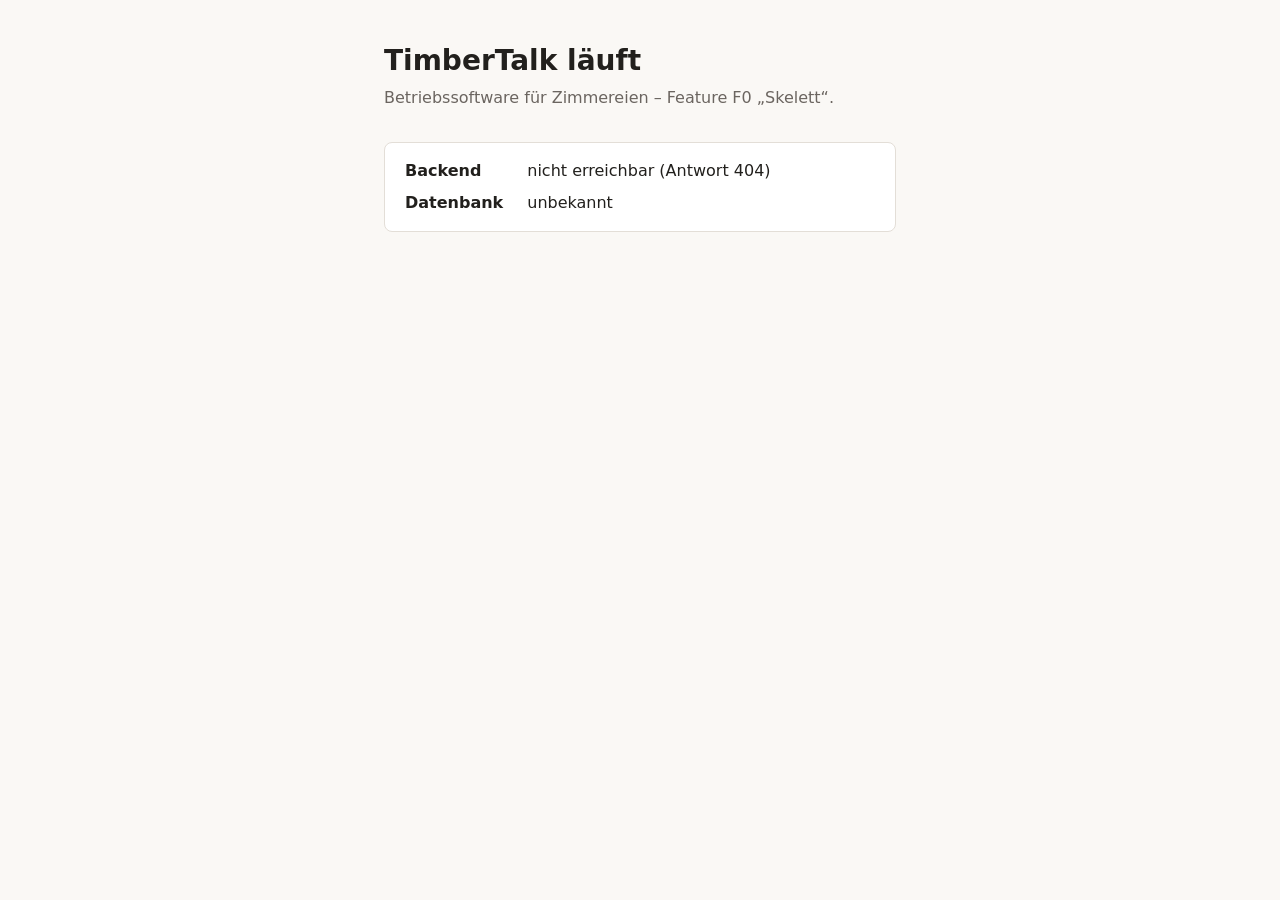
==== frontend/index.html @ 4c5baea3 "feat: Feature F0 Skelett – Backend, Frontend, Doku und CI Neue, flache Struktur: backend/ mit der Fa" ====
<!doctype html>
<!-- Die Startseite. Sie zeigt, dass TimberTalk läuft, und holt den Status bei der API. -->
<html lang="de">
  <head>
    <meta charset="utf-8" />
    <meta name="viewport" content="width=device-width, initial-scale=1" />
    <title>TimberTalk</title>
    <link rel="stylesheet" href="style.css" />
  </head>
  <body>
    <main>
      <h1>TimberTalk läuft</h1>
      <p class="hint">Betriebssoftware für Zimmereien – Feature F0 „Skelett“.</p>

      <dl class="status">
        <dt>Backend</dt>
        <dd id="backend-status">wird geprüft …</dd>
        <dt>Datenbank</dt>
        <dd id="database-status">wird geprüft …</dd>
      </dl>
    </main>

    <script type="module" src="app.js"></script>
  </body>
</html>
---- frontend/style.css ----
/* Ein paar Zeilen, damit die Seite lesbar ist. Mehr braucht F0 nicht. */

body {
  margin: 0;
  padding: 2.5rem 1rem;
  font-family: system-ui, sans-serif;
  line-height: 1.5;
  color: #22201d;
  background: #faf8f5;
}

main {
  max-width: 32rem;
  margin: 0 auto;
}

h1 {
  margin: 0 0 0.25rem;
  font-size: 1.75rem;
}

.hint {
  margin: 0 0 2rem;
  color: #6b6560;
}

.status {
  display: grid;
  grid-template-columns: auto 1fr;
  gap: 0.5rem 1.5rem;
  margin: 0;
  padding: 1rem 1.25rem;
  background: #ffffff;
  border: 1px solid #e3ded7;
  border-radius: 0.5rem;
}

.status dt {
  font-weight: 600;
}

.status dd {
  margin: 0;
}
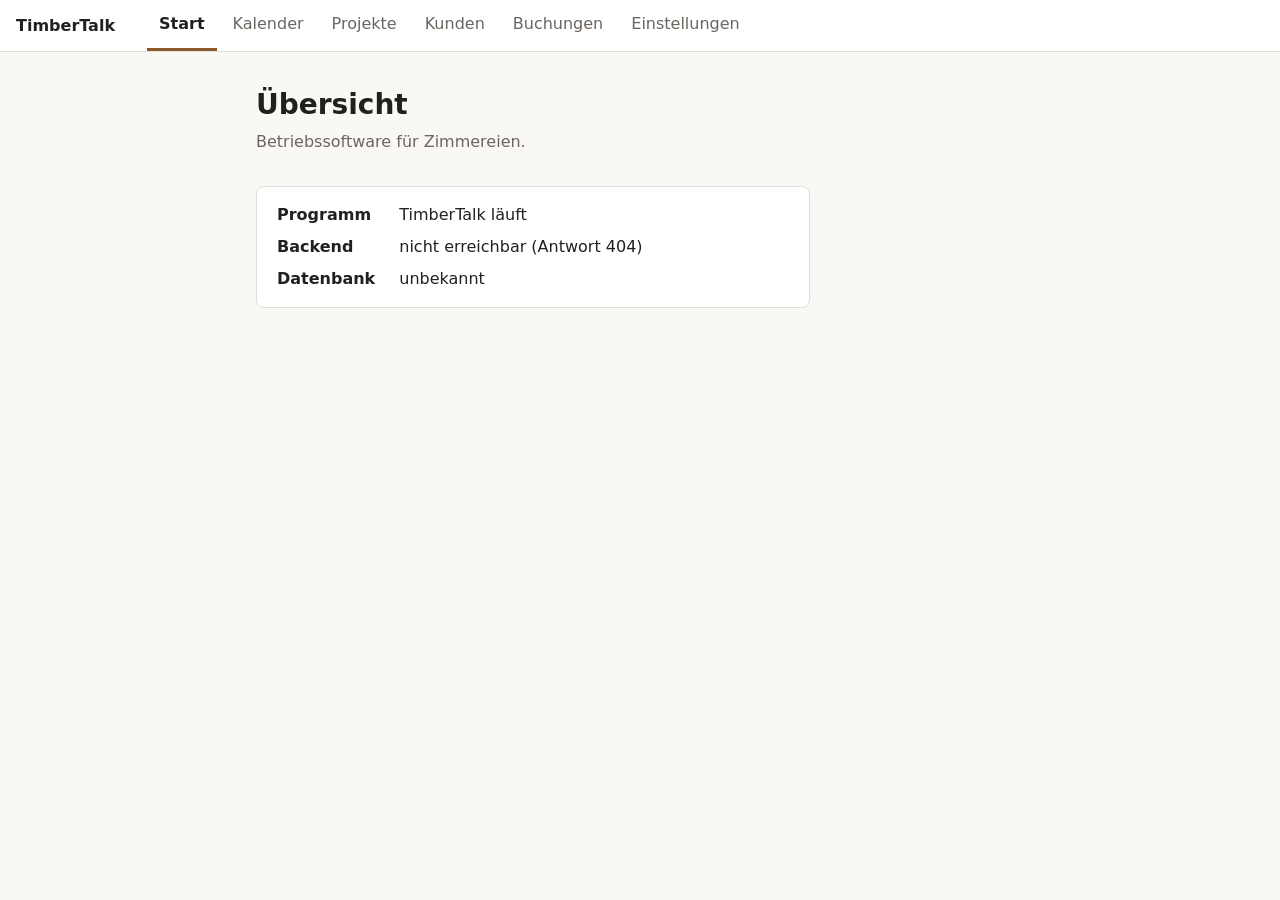
==== commit 25318b94: "feat: F0b Reiter für die Funktionsbereiche Die Oberfläche bekommt eine Reiterleiste mit Start, Kalen" ====
--- a/frontend/index.html
+++ b/frontend/index.html
@@ -1,5 +1,6 @@
 <!doctype html>
-<!-- Die Startseite. Sie zeigt, dass TimberTalk läuft, und holt den Status bei der API. -->
+<!-- Die einzige Seite von TimberTalk. Oben die Reiterleiste, darunter ein Bereich je Reiter.
+     app.js blendet immer nur den Bereich ein, dessen id hinter dem # in der Adresse steht. -->
 <html lang="de">
   <head>
     <meta charset="utf-8" />
@@ -8,16 +9,58 @@
     <link rel="stylesheet" href="style.css" />
   </head>
   <body>
+    <header class="topbar">
+      <span class="brand">TimberTalk</span>
+      <!-- Ein neuer Reiter: hier ein Link mit href="#<id>" und unten ein <section id="<id>">. -->
+      <nav class="tabs" aria-label="Bereiche">
+        <a href="#start">Start</a>
+        <a href="#kalender">Kalender</a>
+        <a href="#projekte">Projekte</a>
+        <a href="#kunden">Kunden</a>
+        <a href="#buchungen">Buchungen</a>
+        <a href="#einstellungen">Einstellungen</a>
+      </nav>
+    </header>
+
     <main>
-      <h1>TimberTalk läuft</h1>
-      <p class="hint">Betriebssoftware für Zimmereien – Feature F0 „Skelett“.</p>
+      <section id="start" class="panel">
+        <h1>Übersicht</h1>
+        <p class="hint">Betriebssoftware für Zimmereien.</p>
 
-      <dl class="status">
-        <dt>Backend</dt>
-        <dd id="backend-status">wird geprüft …</dd>
-        <dt>Datenbank</dt>
-        <dd id="database-status">wird geprüft …</dd>
-      </dl>
+        <dl class="status">
+          <dt>Programm</dt>
+          <dd>TimberTalk läuft</dd>
+          <dt>Backend</dt>
+          <dd id="backend-status">wird geprüft …</dd>
+          <dt>Datenbank</dt>
+          <dd id="database-status">wird geprüft …</dd>
+        </dl>
+      </section>
+
+      <section id="kalender" class="panel" hidden>
+        <h1>Kalender</h1>
+        <p class="empty">Hier erscheinen bald Termine und Einsätze auf den Baustellen. Dieser Bereich ist noch im Aufbau.</p>
+      </section>
+
+      <section id="projekte" class="panel" hidden>
+        <h1>Projekte</h1>
+        <p class="empty">Hier erscheinen bald Ihre Projekte mit Stand und Kosten. Dieser Bereich ist noch im Aufbau.</p>
+      </section>
+
+      <section id="kunden" class="panel" hidden>
+        <h1>Kunden</h1>
+        <p class="empty">Hier erscheinen bald Ihre Kunden mit Adressen und Projekten. Dieser Bereich ist noch im Aufbau.</p>
+      </section>
+
+      <section id="buchungen" class="panel" hidden>
+        <h1>Buchungen</h1>
+        <p class="empty">Hier erscheinen bald die gebuchten Stunden, Materialien und Fahrten. Dieser Bereich ist noch im Aufbau.</p>
+      </section>
+
+      <section id="einstellungen" class="panel" hidden>
+        <h1>Einstellungen</h1>
+        <p class="empty">Hier stellen Sie bald Ihren Betrieb ein, etwa Name, Adresse und Preise. Dieser Bereich ist noch im Aufbau.</p>
+      </section>
     </main>
 
     <script type="module" src="app.js"></script>
--- a/frontend/style.css
+++ b/frontend/style.css
@@ -1,17 +1,101 @@
-/* Ein paar Zeilen, damit die Seite lesbar ist. Mehr braucht F0 nicht. */
+/* Gestaltung der Seite: Reiterleiste oben, darunter der gewählte Bereich.
+   Alle Farben stehen als Variablen hier oben – je einmal für hell, dunkel und erhöhten Kontrast.
+   Hell oder dunkel folgt der Einstellung des Betriebssystems; einen eigenen Schalter gibt es nicht.
+   Kontrast von Text zu Hintergrund steht jeweils dahinter (mindestens 4,5:1, Ziel 7:1). */
+
+:root {
+  color-scheme: light dark;
+  --text: #22201d; /* 15,3:1 auf --page */
+  --muted: #6b6560; /* 5,4:1 auf --page */
+  --page: #faf8f5;
+  --card: #ffffff;
+  --line: #e3ded7;
+  --accent: #8a5a2b; /* 5,9:1 auf --card */
+}
+
+@media (prefers-color-scheme: dark) {
+  :root {
+    --text: #f2eee9; /* 15,0:1 auf --page */
+    --muted: #b5ada4; /* 7,8:1 auf --page */
+    --page: #1c1a18;
+    --card: #272421;
+    --line: #3d3833;
+    --accent: #d6a06a; /* 6,7:1 auf --card */
+  }
+}
+
+/* Erhöhter Kontrast (Einstellung im Betriebssystem): kräftigere Grautöne und Rahmen. */
+@media (prefers-contrast: more) {
+  :root {
+    --muted: #4f4a45; /* 8,3:1 auf --page */
+    --line: #8f877e; /* 3,3:1 auf --page */
+  }
+}
+
+@media (prefers-contrast: more) and (prefers-color-scheme: dark) {
+  :root {
+    --muted: #d4cdc5; /* 11,0:1 auf --page */
+    --line: #8a8279; /* 4,6:1 auf --page */
+  }
+}
 
 body {
   margin: 0;
-  padding: 2.5rem 1rem;
   font-family: system-ui, sans-serif;
   line-height: 1.5;
-  color: #22201d;
-  background: #faf8f5;
+  color: var(--text);
+  background: var(--page);
 }
 
+/* --- Reiterleiste --- */
+
+.topbar {
+  display: flex;
+  flex-wrap: wrap;
+  align-items: center;
+  gap: 0.5rem 2rem;
+  padding: 0 1rem;
+  background: var(--card);
+  border-bottom: 1px solid var(--line);
+}
+
+.brand {
+  font-weight: 700;
+  padding: 0.75rem 0;
+}
+
+/* Auf schmalen Bildschirmen brechen die Reiter in eine zweite Zeile um. */
+.tabs {
+  display: flex;
+  flex-wrap: wrap;
+  gap: 0 0.25rem;
+}
+
+.tabs a {
+  padding: 0.75rem 0.75rem;
+  color: var(--muted);
+  text-decoration: none;
+  white-space: nowrap;
+  border-bottom: 3px solid transparent;
+}
+
+.tabs a:hover {
+  color: var(--text);
+}
+
+/* Der gewählte Reiter: app.js setzt aria-current="page". */
+.tabs a[aria-current="page"] {
+  color: var(--text);
+  font-weight: 600;
+  border-bottom-color: var(--accent);
+}
+
+/* --- Bereiche --- */
+
 main {
-  max-width: 32rem;
+  max-width: 48rem;
   margin: 0 auto;
+  padding: 2rem 1rem;
 }
 
 h1 {
@@ -21,17 +105,27 @@
 
 .hint {
   margin: 0 0 2rem;
-  color: #6b6560;
+  color: var(--muted);
+}
+
+.empty {
+  margin: 1rem 0 0;
+  padding: 2rem 1.25rem;
+  color: var(--muted);
+  background: var(--card);
+  border: 1px dashed var(--line);
+  border-radius: 0.5rem;
 }
 
 .status {
   display: grid;
   grid-template-columns: auto 1fr;
   gap: 0.5rem 1.5rem;
+  max-width: 32rem;
   margin: 0;
   padding: 1rem 1.25rem;
-  background: #ffffff;
-  border: 1px solid #e3ded7;
+  background: var(--card);
+  border: 1px solid var(--line);
   border-radius: 0.5rem;
 }
 
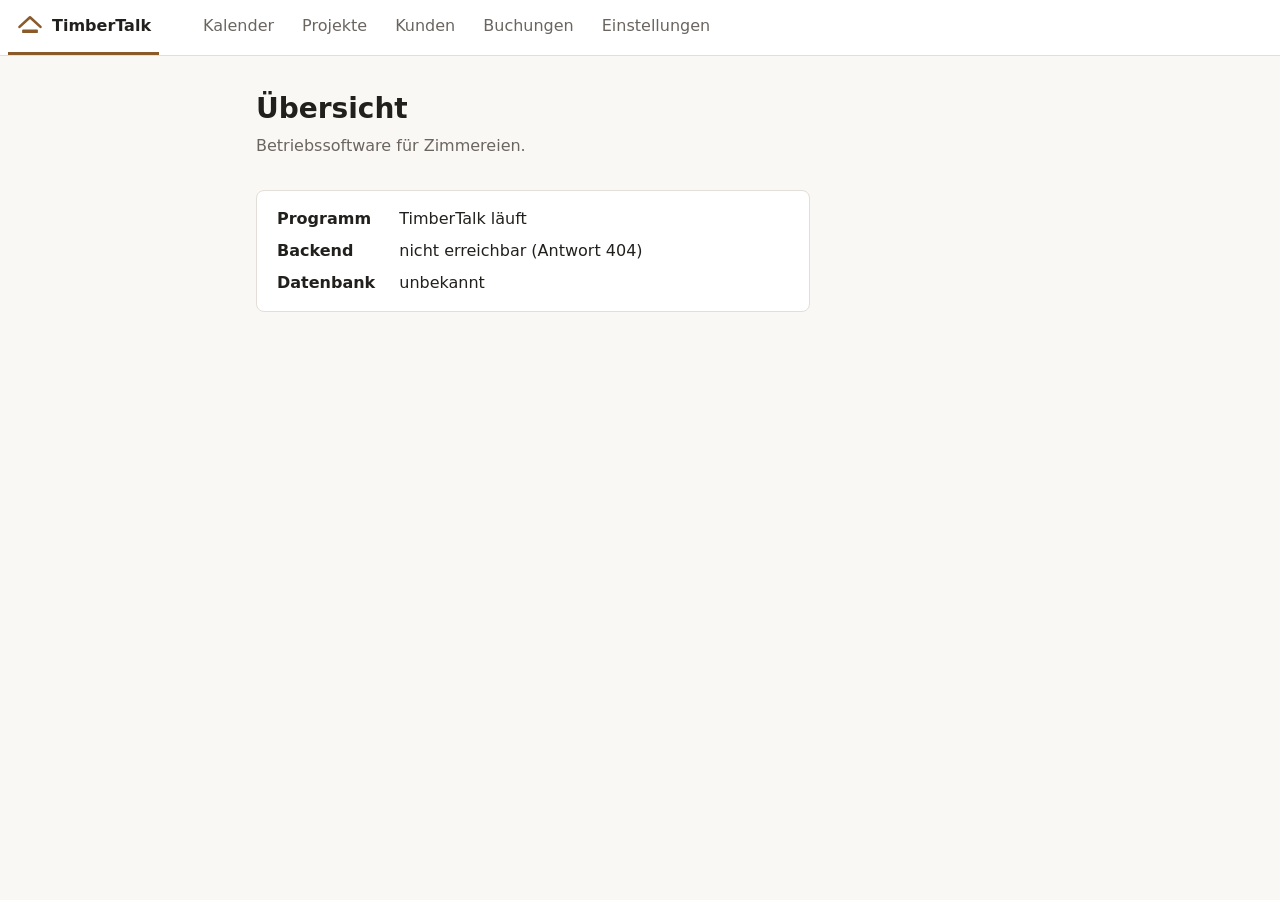
==== commit b465f536: "Rückmeldungen: Kilometersatz je Fahrzeug, Standardpasswort, Fotos, übersichtlichere Seiten - Fahrtko" ====
--- a/frontend/index.html
+++ b/frontend/index.html
@@ -1,6 +1,7 @@
 <!doctype html>
-<!-- Die einzige Seite von TimberTalk. Oben die Reiterleiste, darunter ein Bereich je Reiter.
-     app.js blendet immer nur den Bereich ein, dessen id hinter dem # in der Adresse steht. -->
+<!-- Die einzige Seite von TimberTalk – nur das Gerüst: oben die Reiterleiste, darunter <main>.
+     Reiter und Bereiche trägt app.js aus der Liste in reiter.js ein. Was ein Reiter zeigt,
+     steht in seiner eigenen Datei unter features/<id>/<id>.js. -->
 <html lang="de">
   <head>
     <meta charset="utf-8" />
@@ -10,58 +11,19 @@
   </head>
   <body>
     <header class="topbar">
-      <span class="brand">TimberTalk</span>
-      <!-- Ein neuer Reiter: hier ein Link mit href="#<id>" und unten ein <section id="<id>">. -->
-      <nav class="tabs" aria-label="Bereiche">
-        <a href="#start">Start</a>
-        <a href="#kalender">Kalender</a>
-        <a href="#projekte">Projekte</a>
-        <a href="#kunden">Kunden</a>
-        <a href="#buchungen">Buchungen</a>
-        <a href="#einstellungen">Einstellungen</a>
-      </nav>
+      <!-- Logo und Schriftzug führen zur Startseite (dort steht kein eigener Reiter „Start“). -->
+      <a class="brand" href="#start" aria-label="TimberTalk – Startseite">
+        <svg class="brand-mark" viewBox="0 0 32 32" aria-hidden="true" focusable="false">
+          <!-- Ein einfaches Dach aus zwei Sparren über einem Balken. -->
+          <path d="M4 17 16 6l12 11" fill="none" stroke="currentColor" stroke-width="3" stroke-linecap="round" stroke-linejoin="round" />
+          <rect x="7" y="20" width="18" height="4" rx="1" fill="currentColor" />
+        </svg>
+        <span>TimberTalk</span>
+      </a>
+      <nav class="tabs" aria-label="Bereiche"></nav>
     </header>
 
-    <main>
-      <section id="start" class="panel">
-        <h1>Übersicht</h1>
-        <p class="hint">Betriebssoftware für Zimmereien.</p>
-
-        <dl class="status">
-          <dt>Programm</dt>
-          <dd>TimberTalk läuft</dd>
-          <dt>Backend</dt>
-          <dd id="backend-status">wird geprüft …</dd>
-          <dt>Datenbank</dt>
-          <dd id="database-status">wird geprüft …</dd>
-        </dl>
-      </section>
-
-      <section id="kalender" class="panel" hidden>
-        <h1>Kalender</h1>
-        <p class="empty">Hier erscheinen bald Termine und Einsätze auf den Baustellen. Dieser Bereich ist noch im Aufbau.</p>
-      </section>
-
-      <section id="projekte" class="panel" hidden>
-        <h1>Projekte</h1>
-        <p class="empty">Hier erscheinen bald Ihre Projekte mit Stand und Kosten. Dieser Bereich ist noch im Aufbau.</p>
-      </section>
-
-      <section id="kunden" class="panel" hidden>
-        <h1>Kunden</h1>
-        <p class="empty">Hier erscheinen bald Ihre Kunden mit Adressen und Projekten. Dieser Bereich ist noch im Aufbau.</p>
-      </section>
-
-      <section id="buchungen" class="panel" hidden>
-        <h1>Buchungen</h1>
-        <p class="empty">Hier erscheinen bald die gebuchten Stunden, Materialien und Fahrten. Dieser Bereich ist noch im Aufbau.</p>
-      </section>
-
-      <section id="einstellungen" class="panel" hidden>
-        <h1>Einstellungen</h1>
-        <p class="empty">Hier stellen Sie bald Ihren Betrieb ein, etwa Name, Adresse und Preise. Dieser Bereich ist noch im Aufbau.</p>
-      </section>
-    </main>
+    <main></main>
 
     <script type="module" src="app.js"></script>
   </body>
--- a/frontend/style.css
+++ b/frontend/style.css
@@ -59,9 +59,39 @@
   border-bottom: 1px solid var(--line);
 }
 
+/* Logo und Schriftzug oben links: ein Knopf zur Startseite. Auf der Startseite unterstrichen
+   wie ein gewählter Reiter (aria-current="page"). */
 .brand {
+  display: inline-flex;
+  align-items: center;
+  gap: 0.5rem;
+  min-height: 2.75rem;
+  padding: 0.25rem 0.5rem;
+  margin-left: -0.5rem;
   font-weight: 700;
-  padding: 0.75rem 0;
+  color: var(--text);
+  text-decoration: none;
+  border-bottom: 3px solid transparent;
+  border-radius: 0.375rem 0.375rem 0 0;
+}
+
+.brand:hover {
+  color: var(--accent);
+}
+
+.brand[aria-current="page"] {
+  border-bottom-color: var(--accent);
+}
+
+.brand:focus-visible {
+  outline: 2px solid var(--accent);
+  outline-offset: 2px;
+}
+
+.brand-mark {
+  width: 1.75rem;
+  height: 1.75rem;
+  color: var(--accent);
 }
 
 /* Auf schmalen Bildschirmen brechen die Reiter in eine zweite Zeile um. */
@@ -88,6 +118,238 @@
   color: var(--text);
   font-weight: 600;
   border-bottom-color: var(--accent);
+}
+
+/* Rechts in der Leiste: wer angemeldet ist, und „Abmelden“ (F10). */
+.account {
+  display: flex;
+  align-items: center;
+  gap: 0.5rem;
+  margin-left: auto;
+  padding: 0.25rem 0;
+}
+
+/* Foto (oder Initialen) mit dem Nachnamen darunter – öffnet das Konto-Menü. */
+.account-button {
+  display: flex;
+  flex-direction: column;
+  align-items: center;
+  gap: 0.1rem;
+  min-width: 2.75rem;
+  padding: 0.2rem 0.4rem;
+  font: inherit;
+  color: var(--text);
+  background: transparent;
+  border: 0;
+  border-radius: 0.5rem;
+  cursor: pointer;
+}
+
+.account-button:hover,
+.account-button[aria-expanded="true"] {
+  background: var(--page);
+}
+
+.account-button .account-name {
+  max-width: 7rem;
+  overflow: hidden;
+  font-size: 0.75rem;
+  line-height: 1.2;
+  text-overflow: ellipsis;
+  white-space: nowrap;
+}
+
+/* Rundes Bild einer Person: Foto oder Initialen auf Akzentfarbe. */
+.avatar {
+  display: inline-flex;
+  align-items: center;
+  justify-content: center;
+  flex: none;
+  object-fit: cover;
+  font-weight: 700;
+  color: var(--card);
+  background: var(--accent);
+  border-radius: 50%;
+}
+
+.avatar-small {
+  width: 2rem;
+  height: 2rem;
+  font-size: 0.8rem;
+}
+
+.avatar-medium {
+  width: 2.5rem;
+  height: 2.5rem;
+  font-size: 0.95rem;
+}
+
+.avatar-large {
+  width: 5rem;
+  height: 5rem;
+  font-size: 1.6rem;
+}
+
+/* Kleines Menü unter einem Knopf (shared/dom.js, menuButton). */
+.menu-box {
+  position: relative;
+}
+
+.menu {
+  position: absolute;
+  top: calc(100% + 0.3rem);
+  right: 0;
+  z-index: 20;
+  min-width: 12rem;
+  padding: 0.3rem;
+  background: var(--card);
+  border: 1px solid var(--line);
+  border-radius: 0.5rem;
+  box-shadow: 0 0.5rem 1.5rem rgb(0 0 0 / 20%);
+}
+
+.menu[hidden] {
+  display: none;
+}
+
+.menu-title {
+  margin: 0;
+  padding: 0.4rem 0.6rem;
+  font-weight: 600;
+  border-bottom: 1px solid var(--line);
+}
+
+.menu-item {
+  display: block;
+  width: 100%;
+  min-height: 2.5rem;
+  padding: 0.4rem 0.6rem;
+  font: inherit;
+  color: var(--text);
+  text-align: left;
+  background: transparent;
+  border: 0;
+  border-radius: 0.375rem;
+  cursor: pointer;
+}
+
+.menu-item:hover,
+.menu-item:focus-visible {
+  background: var(--page);
+  outline: none;
+}
+
+.account-button:focus-visible,
+.notify-button:focus-visible {
+  outline: 2px solid var(--accent);
+  outline-offset: 2px;
+}
+
+/* Knopf „Mitteilungen“ mit Zahl der ungelesenen und der Liste darunter (shared/notifications.js). */
+.notify {
+  position: relative;
+}
+
+/* Die Glocke: so groß wie ein Fingertipp (44 px), die Zahl sitzt rechts oben darauf. */
+.notify-button {
+  position: relative;
+  display: inline-flex;
+  align-items: center;
+  justify-content: center;
+  width: 2.75rem;
+  height: 2.75rem;
+  color: var(--text);
+  background: transparent;
+  border: 0;
+  border-radius: 50%;
+  cursor: pointer;
+}
+
+.notify-button:hover,
+.notify-button[aria-expanded="true"] {
+  background: var(--page);
+}
+
+.notify-bell {
+  width: 1.4rem;
+  height: 1.4rem;
+  fill: none;
+  stroke: currentColor;
+  stroke-width: 1.8;
+  stroke-linecap: round;
+  stroke-linejoin: round;
+}
+
+.notify-badge {
+  position: absolute;
+  top: 0.3rem;
+  left: 1.6rem;
+  display: inline-block;
+  box-sizing: border-box;
+  min-width: 1.1rem;
+  padding: 0 0.25rem;
+  font-size: 0.7rem;
+  font-weight: 700;
+  line-height: 1.1rem;
+  color: var(--card);
+  text-align: center;
+  background: var(--accent);
+  border-radius: 0.625rem;
+}
+
+.notify-badge[hidden],
+.notify-panel[hidden] {
+  display: none;
+}
+
+.notify-panel {
+  position: absolute;
+  top: calc(100% + 0.4rem);
+  right: 0;
+  z-index: 10;
+  width: min(22rem, calc(100vw - 2rem));
+  max-height: 60vh;
+  overflow-y: auto;
+  background: var(--card);
+  border: 1px solid var(--line);
+  border-radius: 0.5rem;
+  box-shadow: 0 0.5rem 1.5rem rgb(0 0 0 / 20%);
+}
+
+.notify-list {
+  margin: 0;
+  padding: 0;
+  list-style: none;
+}
+
+.notify-list li {
+  padding: 0.6rem 0.9rem;
+  font-size: 0.9rem;
+  border-bottom: 1px solid var(--line);
+}
+
+.notify-list li:last-child {
+  border-bottom: 0;
+}
+
+.notify-list small {
+  display: block;
+  color: var(--muted);
+}
+
+/* Ungelesen: fett und mit Balken – nicht nur Farbe. */
+.notify-unread {
+  font-weight: 600;
+  border-left: 4px solid var(--accent);
+}
+
+.notify-empty {
+  color: var(--muted);
+}
+
+.account-name {
+  color: var(--muted);
+  font-size: 0.9rem;
 }
 
 /* --- Bereiche --- */
@@ -136,3 +398,1173 @@
 .status dd {
   margin: 0;
 }
+
+/* --- Abschnitte in gemeinsamen Reitern (shared/sections.js) --- */
+
+/* Einstellungen: Seitenleiste links, Abschnitt rechts. Buchungen: Reiter über dem Abschnitt.
+   Der gewählte Abschnitt ist nicht nur an der Farbe erkennbar, sondern auch fett und hinterlegt. */
+
+.sections-sidebar {
+  display: grid;
+  grid-template-columns: 12rem 1fr;
+  gap: 1.5rem;
+  align-items: start;
+}
+
+.sections-list {
+  display: flex;
+  gap: 0.25rem;
+}
+
+.sections-sidebar .sections-list {
+  flex-direction: column;
+}
+
+.sections-tabs .sections-list {
+  flex-wrap: wrap;
+  margin-bottom: 1rem;
+}
+
+.sections-button {
+  min-height: 2.25rem;
+  padding: 0.4rem 0.75rem;
+  font: inherit;
+  text-align: left;
+  color: var(--muted);
+  background: transparent;
+  border: 1px solid transparent;
+  border-radius: 0.5rem;
+  cursor: pointer;
+}
+
+.sections-button:hover {
+  color: var(--text);
+  background: var(--card);
+}
+
+.sections-button[aria-selected="true"] {
+  color: var(--text);
+  font-weight: 600;
+  background: var(--card);
+  border-color: var(--line);
+}
+
+.sections-sidebar .sections-button[aria-selected="true"] {
+  box-shadow: inset 3px 0 0 var(--accent);
+}
+
+.sections-tabs .sections-button[aria-selected="true"] {
+  box-shadow: inset 0 -3px 0 var(--accent);
+}
+
+.sections-button:focus-visible {
+  outline: 2px solid var(--accent);
+  outline-offset: 2px;
+}
+
+/* Ohne min-width: 0 würde eine breite Tabelle im Abschnitt das Raster über den Rand drücken. */
+.sections-area {
+  min-width: 0;
+}
+
+/* Auf schmalen Bildschirmen steht die Seitenleiste als Zeile über dem Abschnitt. */
+@media (max-width: 40rem) {
+  .sections-sidebar {
+    grid-template-columns: 1fr;
+    gap: 1rem;
+  }
+
+  .sections-sidebar .sections-list {
+    flex-direction: row;
+    flex-wrap: wrap;
+  }
+
+  .sections-sidebar .sections-button[aria-selected="true"] {
+    box-shadow: inset 0 -3px 0 var(--accent);
+  }
+}
+
+/* --- Material, Fahrten und Preise (Feature F5, Reiter „Buchungen“ und „Einstellungen“) ---
+   Alle Klassen beginnen mit materials-. Es gibt keine neuen Farben: nur die Variablen oben.
+   Text auf der Akzentfarbe ist --card (5,9:1 hell, 6,7:1 dunkel). */
+
+.materials-section {
+  margin-top: 2.5rem;
+}
+
+.materials-section [hidden] {
+  display: none;
+}
+
+.materials-section h2 {
+  margin: 1.5rem 0 0.5rem;
+  font-size: 1rem;
+}
+
+.materials-form {
+  margin-top: 1rem;
+  padding: 0.25rem 1.25rem 1rem;
+  background: var(--card);
+  border: 1px solid var(--line);
+  border-radius: 0.5rem;
+}
+
+.materials-field {
+  display: flex;
+  flex-direction: column;
+  gap: 0.25rem;
+  margin-top: 0.75rem;
+}
+
+.materials-field > span {
+  font-weight: 600;
+  font-size: 0.9rem;
+}
+
+.materials-field input,
+.materials-field select,
+.materials-field textarea {
+  box-sizing: border-box;
+  width: 100%;
+  min-height: 2.25rem;
+  padding: 0.35rem 0.6rem;
+  font: inherit;
+  color: var(--text);
+  background: var(--page);
+  border: 1px solid var(--line);
+  border-radius: 0.375rem;
+}
+
+/* Das Feld für die Projektnummer steht direkt im Abschnitt und braucht nicht die ganze Breite. */
+.materials-section > .materials-field {
+  max-width: 16rem;
+}
+
+/* Die Dateiauswahl braucht keinen Rahmen und keine volle Breite. */
+.materials-field input[type="file"] {
+  width: auto;
+  padding: 0;
+  background: none;
+  border: 0;
+}
+
+.materials-section :focus-visible {
+  outline: 2px solid var(--accent);
+  outline-offset: 2px;
+}
+
+.materials-row {
+  display: grid;
+  grid-template-columns: repeat(auto-fit, minmax(13rem, 1fr));
+  gap: 0 1rem;
+}
+
+.materials-hint {
+  margin: 0.25rem 0 0;
+  font-size: 0.875rem;
+  color: var(--muted);
+}
+
+.materials-actions {
+  margin-top: 1rem;
+}
+
+.materials-button,
+.materials-button-quiet {
+  min-height: 2.25rem;
+  padding: 0.4rem 1rem;
+  font: inherit;
+  font-weight: 600;
+  border-radius: 0.375rem;
+  cursor: pointer;
+}
+
+.materials-button {
+  color: var(--card);
+  background: var(--accent);
+  border: 1px solid var(--accent);
+}
+
+.materials-button:disabled {
+  color: var(--muted);
+  background: var(--line);
+  border-color: var(--line);
+  cursor: not-allowed;
+}
+
+.materials-button-quiet {
+  color: var(--accent);
+  background: transparent;
+  border: 1px solid var(--line);
+}
+
+.materials-message {
+  margin: 1rem 0 0;
+  padding: 0.6rem 0.9rem;
+  background: var(--card);
+  border: 1px solid var(--line);
+  border-left: 4px solid var(--accent);
+  border-radius: 0.375rem;
+}
+
+/* Ein Fehler beginnt im Text mit „Das hat nicht geklappt“; zusätzlich ist er fett. */
+.materials-message[data-kind="error"] {
+  font-weight: 600;
+}
+
+.materials-scroll {
+  margin: 0.5rem 0;
+  overflow-x: auto;
+}
+
+.materials-table {
+  width: 100%;
+  border-collapse: collapse;
+  font-size: 0.9rem;
+}
+
+.materials-table th,
+.materials-table td {
+  padding: 0.4rem 0.6rem;
+  text-align: left;
+  border-bottom: 1px solid var(--line);
+}
+
+.materials-table th {
+  font-weight: 600;
+  color: var(--muted);
+}
+
+.materials-table .materials-number {
+  text-align: right;
+  white-space: nowrap;
+  font-variant-numeric: tabular-nums;
+}
+
+.materials-costs {
+  display: grid;
+  grid-template-columns: auto auto;
+  justify-content: start;
+  gap: 0.5rem 2rem;
+  margin: 0;
+  padding: 1rem 1.25rem;
+  background: var(--card);
+  border: 1px solid var(--line);
+  border-radius: 0.5rem;
+}
+
+.materials-costs dt {
+  color: var(--muted);
+}
+
+.materials-costs dd {
+  margin: 0;
+  text-align: right;
+  font-variant-numeric: tabular-nums;
+}
+
+/* Die letzte Zeile ist die Summe. */
+.materials-costs dt:nth-last-of-type(1),
+.materials-costs dd:nth-last-of-type(1) {
+  font-weight: 700;
+  color: var(--text);
+}
+
+.materials-logo {
+  display: block;
+  max-width: 12rem;
+  max-height: 4rem;
+  margin: 0.25rem 0 0.5rem;
+}
+
+
+/* --- Formulare und Tabellen (shared/dom.js, F10) --- */
+
+/* Dieselbe Gestaltung wie die Formulare von F5, aber für alle Reiter nutzbar. */
+
+.form {
+  margin-top: 1rem;
+  padding: 0.25rem 1.25rem 1rem;
+  background: var(--card);
+  border: 1px solid var(--line);
+  border-radius: 0.5rem;
+}
+
+.form h2,
+.form-title {
+  margin: 1.5rem 0 0.5rem;
+  font-size: 1rem;
+}
+
+.form [hidden] {
+  display: none;
+}
+
+.form-field {
+  display: flex;
+  flex-direction: column;
+  gap: 0.25rem;
+  margin-top: 0.75rem;
+}
+
+.form-field > span {
+  font-weight: 600;
+  font-size: 0.9rem;
+}
+
+.form-field input,
+.form-field select {
+  box-sizing: border-box;
+  width: 100%;
+  min-height: 2.75rem; /* 44 px: gut zu treffen, auch mit dem Finger */
+  padding: 0.35rem 0.6rem;
+  font: inherit;
+  color: var(--text);
+  background: var(--page);
+  border: 1px solid var(--line);
+  border-radius: 0.375rem;
+}
+
+.form-field input:disabled,
+.form-field select:disabled {
+  color: var(--muted);
+}
+
+.form-row {
+  display: grid;
+  grid-template-columns: repeat(auto-fit, minmax(13rem, 1fr));
+  gap: 0 1rem;
+}
+
+.form-hint {
+  margin: 0.25rem 0 0;
+  font-size: 0.875rem;
+  color: var(--muted);
+}
+
+.form-check {
+  display: flex;
+  align-items: center;
+  gap: 0.5rem;
+  min-height: 2.75rem;
+  margin-top: 0.75rem;
+}
+
+.form-check input {
+  width: 1.25rem;
+  height: 1.25rem;
+}
+
+.form-actions {
+  display: flex;
+  flex-wrap: wrap;
+  gap: 0.5rem;
+  margin-top: 1rem;
+}
+
+.button,
+.button-quiet {
+  min-height: 2.75rem;
+  padding: 0.4rem 1rem;
+  font: inherit;
+  font-weight: 600;
+  border-radius: 0.375rem;
+  cursor: pointer;
+}
+
+.button {
+  color: var(--card);
+  background: var(--accent);
+  border: 1px solid var(--accent);
+}
+
+.button:disabled {
+  color: var(--muted);
+  background: var(--line);
+  border-color: var(--line);
+  cursor: not-allowed;
+}
+
+.button-quiet {
+  color: var(--accent);
+  background: transparent;
+  border: 1px solid var(--line);
+}
+
+.button-quiet:hover {
+  border-color: var(--accent);
+}
+
+/* In der Leiste und in Tabellenzeilen sind die leisen Knöpfe etwas kleiner. */
+.account .button-quiet,
+.table .button-quiet {
+  min-height: 2.25rem;
+  padding: 0.25rem 0.75rem;
+}
+
+.button:focus-visible,
+.button-quiet:focus-visible,
+.form input:focus-visible,
+.form select:focus-visible,
+.table input:focus-visible {
+  outline: 2px solid var(--accent);
+  outline-offset: 2px;
+}
+
+.form-message {
+  margin: 1rem 0 0;
+  padding: 0.6rem 0.9rem;
+  background: var(--card);
+  border: 1px solid var(--line);
+  border-left: 4px solid var(--accent);
+  border-radius: 0.375rem;
+}
+
+/* Ein Fehler beginnt im Text mit „Das hat nicht geklappt“; zusätzlich ist er fett. */
+.form-message[data-kind="error"] {
+  font-weight: 600;
+}
+
+.table-scroll {
+  margin: 0.5rem 0;
+  overflow-x: auto;
+}
+
+.table {
+  width: 100%;
+  border-collapse: collapse;
+  font-size: 0.9rem;
+}
+
+.table th,
+.table td {
+  padding: 0.4rem 0.6rem;
+  text-align: left;
+  vertical-align: middle;
+  border-bottom: 1px solid var(--line);
+}
+
+.table thead th {
+  font-weight: 600;
+  color: var(--muted);
+  white-space: nowrap;
+}
+
+/* --- Anmeldung (shared/login.js, F10) --- */
+
+.login-card {
+  max-width: 24rem;
+  margin: 3rem auto 0;
+}
+
+.login-card > .form {
+  margin-top: 1.5rem;
+}
+
+.login-card.form {
+  padding: 1.5rem 1.5rem 1.25rem;
+}
+
+/* --- Benutzerkonten (features/settings/sections/accounts-*.js, F10) --- */
+
+/* Das Startpasswort steht groß und in gleich breiter Schrift, damit man es gut abschreiben kann. */
+.accounts-secret {
+  margin-top: 1rem;
+  padding: 0.75rem 1rem;
+  background: var(--page);
+  border: 2px solid var(--accent);
+  border-radius: 0.5rem;
+}
+
+.accounts-secret p {
+  margin: 0;
+}
+
+.accounts-secret-value {
+  margin: 0.25rem 0 !important;
+  font-family: ui-monospace, "SF Mono", Menlo, monospace;
+  font-size: 1.5rem;
+  font-weight: 700;
+  letter-spacing: 0.05em;
+}
+
+.accounts-login {
+  display: block;
+  color: var(--muted);
+}
+
+.accounts-intro {
+  margin-bottom: 1rem;
+}
+
+.accounts-permission {
+  font-weight: 400;
+}
+
+.accounts-check {
+  text-align: center !important;
+}
+
+.accounts-check input {
+  width: 1.25rem;
+  height: 1.25rem;
+  margin: 0.4rem;
+  cursor: pointer;
+}
+
+.accounts-check input:disabled {
+  cursor: not-allowed;
+}
+
+/* --- Kalender (features/planning/planning.js, F8) --- */
+
+.planning-toolbar {
+  display: flex;
+  flex-wrap: wrap;
+  align-items: center;
+  justify-content: space-between;
+  gap: 0.75rem 1rem;
+  margin-bottom: 1rem;
+}
+
+.planning-nav,
+.planning-actions {
+  display: flex;
+  flex-wrap: wrap;
+  gap: 0.5rem;
+}
+
+.planning-week {
+  margin: 0;
+  font-weight: 600;
+  font-variant-numeric: tabular-nums;
+}
+
+.planning-actions select {
+  min-height: 2.75rem;
+  padding: 0.35rem 0.6rem;
+  font: inherit;
+  color: var(--text);
+  background: var(--card);
+  border: 1px solid var(--line);
+  border-radius: 0.375rem;
+}
+
+.planning-content [hidden],
+.planning-toolbar [hidden] {
+  display: none;
+}
+
+/* Die Plantafel ist breiter als <main>; sie darf bis an den Rand gehen und scrollt sonst seitlich.
+   Die Namen bleiben beim Scrollen links stehen. */
+.planning-board-wrap {
+  margin-inline: calc(50% - min(50vw, 40rem));
+  padding-inline: 1rem;
+}
+
+.planning-board {
+  width: 100%;
+  min-width: 52rem;
+  border-collapse: collapse;
+  table-layout: fixed;
+  font-size: 0.875rem;
+}
+
+.planning-board th,
+.planning-board td {
+  padding: 0.35rem;
+  vertical-align: top;
+  text-align: left;
+  border: 1px solid var(--line);
+}
+
+.planning-board thead th {
+  font-weight: 600;
+  color: var(--muted);
+  background: var(--page);
+}
+
+.planning-board td {
+  background: var(--card);
+  height: 4.5rem;
+}
+
+.planning-person {
+  position: sticky;
+  left: 0;
+  z-index: 1;
+  width: 9rem;
+  background: var(--card) !important;
+}
+
+.planning-person-link {
+  padding: 0;
+  font: inherit;
+  font-weight: 600;
+  color: var(--text);
+  text-align: left;
+  background: none;
+  border: 0;
+  cursor: pointer;
+  text-decoration: underline;
+  text-decoration-color: var(--line);
+  text-underline-offset: 0.2em;
+}
+
+/* Heute: Spaltenkopf fett in Akzentfarbe, Zellen mit Rahmen in Akzentfarbe – nicht nur Farbe,
+   der Kopf sagt es auch für Bildschirmleser (aria-current="date"). */
+.planning-board thead .planning-today {
+  color: var(--accent);
+}
+
+.planning-board td.planning-today {
+  box-shadow: inset 0 0 0 2px var(--accent);
+}
+
+/* Ein Termin: links ein Balken. Abwesenheit (Urlaub, krank, Schule) gestrichelt und grau. */
+.planning-chip {
+  display: block;
+  box-sizing: border-box;
+  width: 100%;
+  margin-bottom: 0.25rem;
+  padding: 0.25rem 0.4rem;
+  font: inherit;
+  font-size: 0.8125rem;
+  line-height: 1.3;
+  color: var(--text);
+  text-align: left;
+  background: var(--page);
+  border: 1px solid var(--line);
+  border-left: 4px solid var(--accent);
+  border-radius: 0.25rem;
+}
+
+button.planning-chip {
+  cursor: pointer;
+}
+
+button.planning-chip:hover {
+  border-color: var(--accent);
+}
+
+.planning-chip-absence {
+  border-left: 4px dashed var(--muted);
+}
+
+.planning-chip-kind {
+  display: block;
+  font-size: 0.75rem;
+  font-weight: 600;
+  color: var(--muted);
+}
+
+.planning-chip-title {
+  display: block;
+  font-weight: 600;
+}
+
+.planning-chip-detail {
+  display: block;
+  color: var(--muted);
+}
+
+/* Das + in jeder Zelle: zum Eintragen für diese Person an diesem Tag. */
+.planning-add {
+  width: 100%;
+  min-height: 1.75rem;
+  padding: 0;
+  font: inherit;
+  color: var(--muted);
+  background: transparent;
+  border: 1px dashed transparent;
+  border-radius: 0.25rem;
+  cursor: pointer;
+}
+
+.planning-board td:hover .planning-add,
+.planning-add:focus-visible {
+  color: var(--accent);
+  border-color: var(--line);
+}
+
+.planning-board button:focus-visible,
+.planning-list button:focus-visible,
+.planning-dialog :focus-visible {
+  outline: 2px solid var(--accent);
+  outline-offset: 2px;
+}
+
+/* Persönlicher Kalender: die Woche als Liste nach Tagen. */
+.planning-list h2 {
+  margin: 0 0 0.5rem;
+  font-size: 1.125rem;
+}
+
+.planning-day {
+  padding: 0.5rem 0 0.75rem;
+  border-top: 1px solid var(--line);
+}
+
+.planning-day h3 {
+  margin: 0 0 0.4rem;
+  font-size: 0.95rem;
+}
+
+.planning-day.planning-today h3 {
+  color: var(--accent);
+}
+
+.planning-day .planning-chip {
+  max-width: 32rem;
+  font-size: 0.9rem;
+}
+
+.planning-free {
+  margin: 0;
+  color: var(--muted);
+}
+
+/* Der Dialog „Termin eintragen“. */
+.planning-dialog,
+.accounts-dialog {
+  width: min(32rem, calc(100vw - 2rem));
+  max-height: calc(100vh - 2rem);
+  padding: 0;
+  color: var(--text);
+  background: transparent;
+  border: 0;
+}
+
+.planning-dialog::backdrop,
+.accounts-dialog::backdrop {
+  background: rgb(0 0 0 / 40%);
+}
+
+.planning-form,
+.accounts-form {
+  margin: 0;
+}
+
+.accounts-dialog {
+  padding: 0;
+  color: var(--text);
+  background: transparent;
+  border: 0;
+  max-height: calc(100vh - 2rem);
+}
+
+.accounts-form h2 {
+  margin-top: 1rem;
+  font-size: 1.125rem;
+}
+
+.accounts-form [hidden],
+.accounts-standard [hidden],
+form[hidden] {
+  display: none;
+}
+
+.planning-form h2 {
+  margin-top: 1rem;
+  font-size: 1.125rem;
+}
+
+.planning-people {
+  margin: 0.75rem 0 0;
+  padding: 0.25rem 0.75rem 0.5rem;
+  border: 1px solid var(--line);
+  border-radius: 0.375rem;
+}
+
+.planning-people legend {
+  padding: 0 0.25rem;
+  font-weight: 600;
+  font-size: 0.9rem;
+}
+
+.planning-people .form-check {
+  min-height: 2.25rem;
+  margin-top: 0;
+}
+
+.planning-delete {
+  margin-left: auto;
+}
+
+/* Fahrzeuge und Maschinen auf der Plantafel. */
+.planning-group th {
+  padding-top: 0.75rem;
+  font-weight: 600;
+  color: var(--muted);
+  background: var(--page) !important;
+}
+
+.planning-resource-kind {
+  display: block;
+  font-weight: 400;
+  color: var(--muted);
+}
+
+/* Verschieben per Ziehen: die Zelle unter dem Mauszeiger zeigt, wo der Termin landet. */
+button.planning-chip[draggable="true"] {
+  cursor: grab;
+}
+
+.planning-board td.planning-drop {
+  background: var(--page);
+  box-shadow: inset 0 0 0 2px var(--accent);
+}
+
+.planning-undo {
+  min-height: 2rem;
+  margin-left: 0.5rem;
+  padding: 0.15rem 0.75rem;
+}
+
+/* Urlaubsanträge und Kalender-Abo erscheinen in Fenstern (dialog.js, requests.js, ical.js). */
+.planning-dialog-body h3,
+.planning-subtitle {
+  margin: 1.25rem 0 0.25rem;
+  font-size: 1rem;
+}
+
+.planning-dialog .form-actions {
+  justify-content: flex-end;
+}
+
+.planning-approvals-slot:empty {
+  display: none;
+}
+
+.planning-requests {
+  margin: 1rem 0 0;
+  padding: 0;
+  list-style: none;
+}
+
+.planning-request {
+  margin-bottom: 0.5rem;
+  padding: 0.6rem 0.9rem;
+  background: var(--card);
+  border: 1px solid var(--line);
+  border-left: 4px solid var(--accent);
+  border-radius: 0.375rem;
+}
+
+/* Entschiedene Anträge treten zurück: grau und gestrichelt – der Status steht zusätzlich dabei. */
+.planning-request-approved,
+.planning-request-rejected {
+  border-left-style: dashed;
+  border-left-color: var(--muted);
+}
+
+.planning-request p {
+  margin: 0.25rem 0 0;
+}
+
+/* Zeilenumbrüche aus mehrzeiligen Notizen bleiben erhalten. */
+.planning-request-note,
+.planning-chip-detail,
+.hours-week small {
+  white-space: pre-line;
+}
+
+.planning-request-head {
+  display: flex;
+  flex-wrap: wrap;
+  justify-content: space-between;
+  gap: 0.25rem 1rem;
+}
+
+.planning-request-status {
+  color: var(--muted);
+}
+
+.planning-conflict {
+  font-weight: 600;
+}
+
+.planning-request-actions,
+.planning-ical-row {
+  display: flex;
+  flex-wrap: wrap;
+  gap: 0.5rem;
+  margin-top: 0.5rem;
+}
+
+.planning-request-actions textarea,
+.planning-ical-row input {
+  flex: 1 1 12rem;
+  min-height: 2.75rem;
+  padding: 0.35rem 0.6rem;
+  font: inherit;
+  color: var(--text);
+  background: var(--page);
+  border: 1px solid var(--line);
+  border-radius: 0.375rem;
+}
+
+.planning-ical-link p {
+  margin: 0.5rem 0 0;
+}
+
+.planning-ical-link a {
+  color: var(--accent);
+}
+
+/* --- Änderungsprotokoll (features/settings/sections/audit.js, F11) --- */
+
+.audit-toolbar {
+  display: flex;
+  flex-wrap: wrap;
+  align-items: center;
+  justify-content: space-between;
+  gap: 0.5rem 1rem;
+  margin-bottom: 0.5rem;
+}
+
+.audit-toolbar p {
+  margin: 0;
+}
+
+.audit-toolbar select {
+  min-height: 2.75rem;
+  padding: 0.35rem 0.6rem;
+  font: inherit;
+  color: var(--text);
+  background: var(--card);
+  border: 1px solid var(--line);
+  border-radius: 0.375rem;
+}
+
+.audit-when {
+  white-space: nowrap;
+  font-variant-numeric: tabular-nums;
+}
+
+.audit-area {
+  display: block;
+  color: var(--muted);
+}
+
+.audit-details {
+  font-size: 0.8125rem;
+  color: var(--muted);
+  overflow-wrap: anywhere;
+}
+
+/* --- Stunden (features/bookings/sections/hours.js, F4) --- */
+
+.hours-section {
+  margin-top: 2rem;
+}
+
+.hours-nav {
+  display: flex;
+  flex-wrap: wrap;
+  align-items: center;
+  gap: 0.5rem;
+}
+
+.hours-nav input,
+.hours-week-head select,
+.hours-small-field input {
+  min-height: 2.75rem;
+  padding: 0.35rem 0.6rem;
+  font: inherit;
+  color: var(--text);
+  background: var(--card);
+  border: 1px solid var(--line);
+  border-radius: 0.375rem;
+}
+
+.hours-toggle {
+  margin-top: 1rem;
+}
+
+.hours-section form[hidden] {
+  display: none;
+}
+
+.hours-day {
+  margin: 1rem 0 0;
+  font-size: 1.125rem;
+}
+
+.hours-suggestion {
+  display: grid;
+  grid-template-columns: 1fr 7rem 6rem;
+  align-items: end;
+  gap: 0.5rem 0.75rem;
+  padding: 0.5rem 0;
+  border-bottom: 1px solid var(--line);
+}
+
+.hours-suggestion .form-check {
+  margin-top: 0;
+  align-items: flex-start;
+}
+
+.hours-suggestion small {
+  display: block;
+  color: var(--muted);
+}
+
+/* Schon gebucht: zurückgenommen, und es steht „schon gebucht“ dabei. */
+.hours-booked {
+  opacity: 0.7;
+}
+
+.hours-small-field {
+  display: flex;
+  flex-direction: column;
+  gap: 0.2rem;
+  font-size: 0.85rem;
+  font-weight: 600;
+}
+
+.hours-small-field input {
+  width: 100%;
+  box-sizing: border-box;
+  background: var(--page);
+}
+
+@media (max-width: 30rem) {
+  .hours-suggestion {
+    grid-template-columns: 1fr 1fr;
+  }
+
+  .hours-suggestion .form-check {
+    grid-column: 1 / -1;
+  }
+}
+
+.hours-week {
+  margin-top: 2rem;
+}
+
+.hours-week-head {
+  display: flex;
+  flex-wrap: wrap;
+  align-items: center;
+  justify-content: space-between;
+  gap: 0.5rem 1rem;
+}
+
+.hours-week-head h2 {
+  margin: 0;
+  font-size: 1.125rem;
+}
+
+.hours-number {
+  text-align: right !important;
+  white-space: nowrap;
+  font-variant-numeric: tabular-nums;
+}
+
+.hours-week tfoot th,
+.hours-week tfoot td {
+  font-weight: 700;
+}
+
+/* --- Mehrzeilige Felder wachsen mit dem Text (F8, Rückmeldung) --- */
+
+/* Neuere Browser passen die Höhe selbst an; für ältere macht es app.js beim Tippen. */
+textarea {
+  field-sizing: content;
+  min-height: 2.75rem;
+  max-height: 60vh;
+  resize: none;
+  font: inherit;
+}
+
+.form-field textarea {
+  box-sizing: border-box;
+  width: 100%;
+  padding: 0.45rem 0.6rem;
+  color: var(--text);
+  background: var(--page);
+  border: 1px solid var(--line);
+  border-radius: 0.375rem;
+}
+
+/* --- Benutzerkonten: Fotos, Standardpasswort (F10, Rückmeldung) --- */
+
+.accounts-standard {
+  margin-bottom: 1rem;
+  padding: 0.75rem 1rem;
+  background: var(--card);
+  border: 1px solid var(--line);
+  border-radius: 0.5rem;
+}
+
+.accounts-standard p {
+  margin: 0;
+}
+
+.accounts-standard .form-hint {
+  margin-top: 0.25rem;
+}
+
+.accounts-standard-value {
+  font-family: ui-monospace, "SF Mono", Menlo, monospace;
+}
+
+.accounts-standard-edit {
+  display: flex;
+  flex-wrap: wrap;
+  gap: 0.5rem;
+  margin-top: 0.5rem;
+}
+
+.accounts-standard-edit input,
+.resources-rate {
+  min-height: 2.75rem;
+  padding: 0.35rem 0.6rem;
+  font: inherit;
+  color: var(--text);
+  background: var(--page);
+  border: 1px solid var(--line);
+  border-radius: 0.375rem;
+}
+
+.resources-rate {
+  width: 7rem;
+}
+
+.accounts-person {
+  display: flex;
+  align-items: center;
+  gap: 0.6rem;
+}
+
+.accounts-photo-row {
+  display: flex;
+  flex-wrap: wrap;
+  align-items: center;
+  gap: 0.5rem 1rem;
+  margin: 0.5rem 0 1rem;
+}
+
+.accounts-photo-row .form-actions {
+  margin-top: 0;
+}
+
+/* Die Dateiauswahl ist unsichtbar; man klickt auf die Beschriftung, die wie ein Knopf aussieht. */
+.accounts-photo-pick {
+  display: inline-flex;
+  align-items: center;
+  box-sizing: border-box;
+}
+
+.accounts-photo-input {
+  position: absolute;
+  width: 1px;
+  height: 1px;
+  opacity: 0;
+}
+
+.accounts-photo-pick:focus-within {
+  outline: 2px solid var(--accent);
+  outline-offset: 2px;
+}
